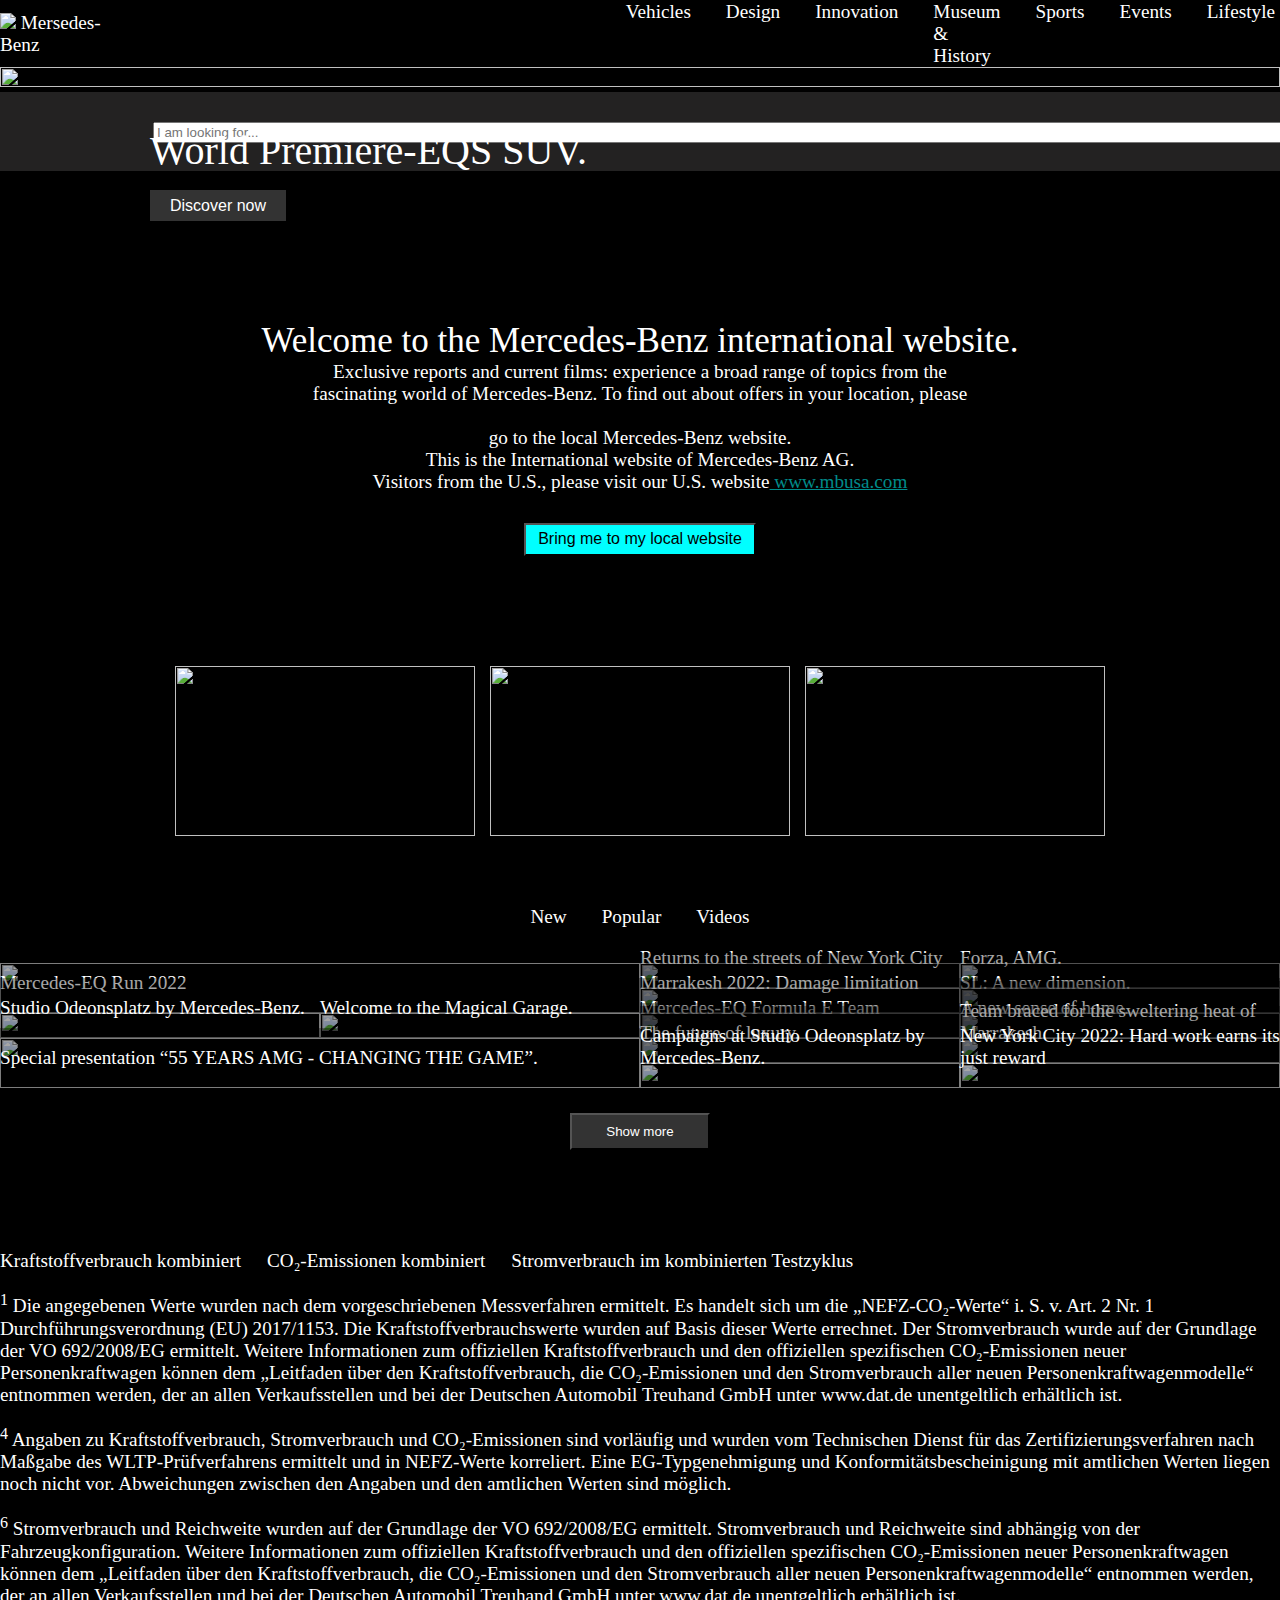
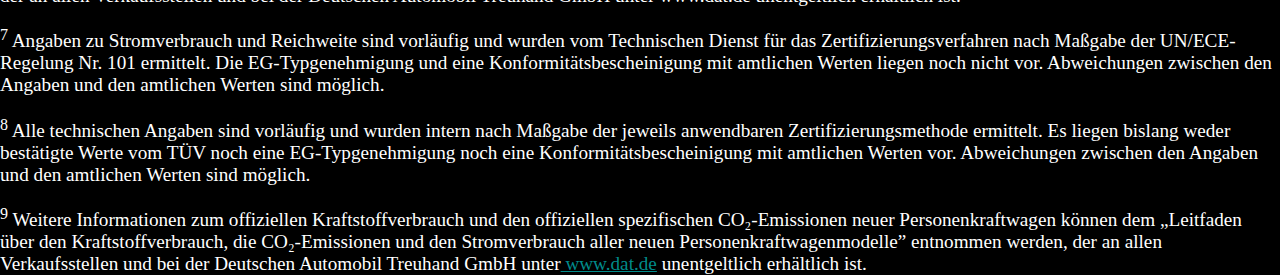
==== taklif.html @ 64d69f62 "new update" ====
<!DOCTYPE html>
<html lang="en">
<head>
    <meta charset="UTF-8">
    <meta http-equiv="X-UA-Compatible" content="IE=edge">
    <meta name="viewport" content="width=device-width, initial-scale=1.0">
    <link rel="stylesheet" href="style.css">
    <link rel="icon" sizes="any" type="image/svg+xml" href="logo.svg">
    <title>Mersedes Benz site</title>
</head>
<body style="background-color:black ;">
    <div class="class">
    <div class="p1">
        <div class="header">
    <div class="logo">
        <img src="logo.svg">
        <span>Mersedes-Benz</span>
        </div>
        <div class="top-menu">
            <div>Vehicles</div>
            <div>Design</div>  
            <div>Innovation</div>
            <div>Museum & History</div>
            <div>Sports</div>
            <div>Events</div>
            <div>Lifestyle</div>
        </div>
    </div>
    <div class="wrapper">
    <div class="background"><img src="aks1.jpeg"></div>
    <div class="p3">
        <div>World Premiere-EQS SUV.</div>
        <button class="button1">Discover now</button>
        </div>   
<table>
    <tr>
        <td><input type="text" id="input" size="175" placeholder="I am looking for..." /></td>
    </tr>
</table>
        <div class="p5">
            <div class="m2">Welcome to the Mercedes-Benz international website.</div>
            <div>Exclusive reports and current films: experience a broad range of topics from the <br>fascinating world of Mercedes-Benz. To find out about offers in your location, please</br><br>go to the local Mercedes-Benz website.</br>

                This is the International website of Mercedes-Benz AG.
                <br>Visitors from the U.S., please visit our U.S. website<a href="https://www.mbusa.com/" target="_blank"> www.mbusa.com</a></br></div>
                <div class="m3"><button class="button2"> Bring me to my local website</button></div>
        </div>
        <div class="p6">
            <div class="p6-1"><img src=aks2.jpg></div>
            <div class="p6-2"><img src=aks4.jpg></div>
            <div class="p6-3"><img src=she-channel-tile.jpg></div>
        </div>
        <div class="p7">
            <div>New</div>
            <div>Popular</div>
            <div>Videos</div>
        </div>
        <div class="content">
            <div class="post post1">
                <img src="aks3.jpg">
                <div class="img1"><p>Mercedes-EQ Run 2022</p>
                </div>
            </div>
            <div class="post post2">
                <img src="aks6.jpg">
                <div class="img2"><p>Returns to the streets of New York City</p>
                </div>
            </div>
            <div class="post post3">
                <img src="aks8.jpg">
                <div class="img3"><p>Forza, AMG.</p>
                </div>
            </div>
            <div class="post post4">
                <img src="aks10.jpg">
                <div class="img4"><p>Marrakesh 2022: Damage limitation</p>
                </div>
            </div>
            <div class="post post5">
                <img src="aks12.jpg">
                <div class="img5"><p>SL: A new dimension.</p>
                </div>
            </div>
            <div class="post post6">
                <img src="aks14.jpg">
                <div class="img6"><p>Studio Odeonsplatz by Mercedes-Benz.</p>
                </div>
            </div>
            <div class="post post7">
                <img src="aks16.jpg">
                <div class="img7"><p>Welcome to the Magical Garage.</p>
                </div>
            </div>
            <div class="post post8">
                <img src="aks5.jpg">
                <div class="img8"><p>Mercedes-EQ Formula E Team</p>
                </div>
            </div>
            <div class="post post9">
                <img src="aks7.jpg">
                <div class="img9"><p>A new sense of home.</p>
                </div>
            </div>
            <div class="post post10">
                <img src="aks9.jpg">
                <div class="img10"><p>Special presentation “55 YEARS AMG - CHANGING THE GAME”.</p>
                </div>
            </div>
            <div class="post post11">
                <img src="aks11.jpg">
                <div class="img11"><p>The future of luxury.</p>
                </div>
            </div>
            <div class="post post12">
                <img src="aks13.jpg">
                <div class="img12"><p>Team braced for the sweltering heat of Marrakesh</p>
                </div>
            </div>
            <div class="post post13">
                <img src="aks15.jpg">
                <div class="img13"><p>Campaigns at Studio Odeonsplatz by Mercedes-Benz.</p>
                </div>
            </div>
            <div class="post post14">
                <img src="aks17.jpg">
                <div class="img14"><p>New York City 2022: Hard work earns its just reward </p>
                </div>
            </div>
        </div>
        <div class="p9">
            <button class="button3">Show more</button>
        </div>
        <div class="neveshte">
        <div class="neveshte1">
<div>Kraftstoffverbrauch kombiniert</div>
<div>CO₂-Emissionen kombiniert </div>
<div>Stromverbrauch im kombinierten Testzyklus</div>
        </div>
        <div class="neveshte2">
            <p>
                <sup>1</sup>
                Die angegebenen Werte wurden nach dem vorgeschriebenen Messverfahren ermittelt. Es handelt sich um die „NEFZ-CO₂-Werte“ i. S. v. Art. 2 Nr. 1 Durchführungsverordnung (EU) 2017/1153. Die Kraftstoffverbrauchswerte wurden auf Basis dieser Werte errechnet. Der Stromverbrauch wurde auf der Grundlage der VO 692/2008/EG ermittelt. Weitere Informationen zum offiziellen Kraftstoffverbrauch und den offiziellen spezifischen CO₂-Emissionen neuer Personenkraftwagen können dem „Leitfaden über den Kraftstoffverbrauch, die CO₂-Emissionen und den Stromverbrauch aller neuen Personenkraftwagenmodelle“ entnommen werden, der an allen Verkaufsstellen und bei der Deutschen Automobil Treuhand GmbH unter www.dat.de unentgeltlich erhältlich ist.
            </p>
        </div>
        <div>
            <p>
                <sup>4</sup>
                Angaben zu Kraftstoffverbrauch, Stromverbrauch und CO₂-Emissionen sind vorläufig und wurden vom Technischen Dienst für das Zertifizierungsverfahren nach Maßgabe des WLTP-Prüfverfahrens ermittelt und in NEFZ-Werte korreliert. Eine EG-Typgenehmigung und Konformitätsbescheinigung mit amtlichen Werten liegen noch nicht vor. Abweichungen zwischen den Angaben und den amtlichen Werten sind möglich.
            </p>
        </div>
        <div>
            <p>
                <sup>6</sup>
                Stromverbrauch und Reichweite wurden auf der Grundlage der VO 692/2008/EG ermittelt. Stromverbrauch und Reichweite sind abhängig von der Fahrzeugkonfiguration. Weitere Informationen zum offiziellen Kraftstoffverbrauch und den offiziellen spezifischen CO₂-Emissionen neuer Personenkraftwagen können dem „Leitfaden über den Kraftstoffverbrauch, die CO₂-Emissionen und den Stromverbrauch aller neuen Personenkraftwagenmodelle“ entnommen werden, der an allen Verkaufsstellen und bei der Deutschen Automobil Treuhand GmbH unter www.dat.de unentgeltlich erhältlich ist.
            </p>
        </div>
        <div>
            <p>
                <sup>7</sup>
                Angaben zu Stromverbrauch und Reichweite sind vorläufig und wurden vom Technischen Dienst für das Zertifizierungsverfahren nach Maßgabe der UN/ECE-Regelung Nr. 101 ermittelt. Die EG-Typgenehmigung und eine Konformitätsbescheinigung mit amtlichen Werten liegen noch nicht vor. Abweichungen zwischen den Angaben und den amtlichen Werten sind möglich.
            </p>
        </div>
        <div>
            <p>
                <sup>8</sup>
                Alle technischen Angaben sind vorläufig und wurden intern nach Maßgabe der jeweils anwendbaren Zertifizierungsmethode ermittelt. Es liegen bislang weder bestätigte Werte vom TÜV noch eine EG-Typgenehmigung noch eine Konformitätsbescheinigung mit amtlichen Werten vor. Abweichungen zwischen den Angaben und den amtlichen Werten sind möglich.
            </p>
        </div>
        <div>
            <p>
                <sup>9</sup>
                Weitere Informationen zum offiziellen Kraftstoffverbrauch und den offiziellen spezifischen CO₂-Emissionen neuer Personenkraftwagen können dem „Leitfaden über den Kraftstoffverbrauch, die CO₂-Emissionen und den Stromverbrauch aller neuen Personenkraftwagenmodelle” entnommen werden, der an allen Verkaufsstellen und bei der Deutschen Automobil Treuhand GmbH unter<a href="https://www.dat.de/" target="_blank"> www.dat.de</a> unentgeltlich erhältlich ist.
            </p>
        </div>
    </div>
    </div>
    </div>
    </div>
    </div>
</body>
</html>
---- style.css ----
html, body{
    margin: 0;
    padding: 0;
    width: 100%;
    height: 100%;
}
html{
    color: #fff;
}
.class{
    box-sizing: border-box;
}
.p1{
font-size: larger;
width: 100%;
height: 100%;
box-sizing: border-box;
}
.top-menu{
display: flex;
flex-direction: row;
gap: 35px;
padding: 1px 5px 0px 500px;
width: 100%;
height: 100%;
cursor: pointer;
}
.top-menu:hover{
color: lightblue;
}
.wrapper{
width: 100%;
height: 100%;
position: relative;
}
.background{
width: 100%;
height: 100%;
}
.background img{
width: 100%;
height: 100%;
object-fit: cover;
}
.p3{
color: #fff;
font-size: 40px;
position: absolute;
top: 60px;
left: 150px;
}
table{
background-color: rgb(35, 34, 34);
border: black;
padding: 25px 160px 25px 150px;
}
#input{
    background-image: url(icon search.png);
}
.m1{
background-color: #fff;
width:1200px ;
height: 30px;
padding-top: 16px;
padding-left: 16px;
color: gray;

}
.p5{
padding-top: 150px;
text-align: center;

}
.m2{
font-size: 35px;
}
.m3{
padding-top: 30px;
}
.p6{
        display: flex;
        width: max-content;
        margin: 0 auto;
        cursor: pointer;
        gap: 15px;
        padding-top: 110px;
}
.p6 img{
width: 300px;
height: 170px;
}
.p7{
display: flex;
flex-direction: row;
gap: 35px;
width: 100%;
height: 100%;
cursor: pointer;
padding-top: 65px;
justify-content: center;
padding-bottom: 35px;
}
.content{
    width: 100%;
display: grid;
grid-template-columns: 1fr 1fr 1fr 1fr;
grid-template-rows: 1fr 1fr 1fr 1fr 1fr;
grid-template-areas:"post1 post1 post2 post3"
                    "post1 post1 post4 post5"
                    "post6 post7 post8 post9"
                    "post10 post10 post11 post12"
                    "post10 post10 post13 post14";
}
.post img{
    width: 100%;
    height:100% ;
}
.post1{
grid-area: post1;
position: relative;
}
.img1{
    position: absolute;
    background-color: rgb(0,0,0,.35);
    bottom: 0px;
    width: 100%;
}
.post2{
grid-area: post2;
position: relative;
}
.img2{
    position: absolute;
    background-color: rgb(0,0,0,.35);
    bottom: 0px;
    width: 100%;
}
.post3{
grid-area: post3;
position: relative;
}
.img3{
    position: absolute;
    background-color: rgb(0,0,0,.35);
    bottom: 0px;
    width: 100%;
}
.post4{
grid-area: post4;
position: relative;
}
.img4{
    position: absolute;
    background-color: rgb(0,0,0,.35);
    bottom: 0px;
    width: 100%;
}
.post5{
grid-area: post5;
position: relative;
}
.img5{
    position: absolute;
    background-color: rgb(0,0,0,.35);
    bottom: 0px;
    width: 100%;
}
.post6{
grid-area: post6;
position: relative;
}
.img6{
    position: absolute;
    background-color: rgb(0,0,0,.35);
    bottom: 0px;
    width: 100%;
}
.post7{
grid-area: post7;
position: relative;
}
.img7{
    position: absolute;
    background-color: rgb(0,0,0,.35);
    bottom: 0px;
    width: 100%;
}
.post8{
grid-area: post8;
position: relative;
}
.img8{
    position: absolute;
    background-color: rgb(0,0,0,.35);
    bottom: 0px;
    width: 100%;
}
.post9{
grid-area: post9;
position: relative;
}
.img9{
    position: absolute;
    background-color: rgb(0,0,0,.35);
    bottom: 0px;
    width: 100%;
}
.post10{
grid-area: post10;
position: relative;
}
.img10{
    position: absolute;
    background-color: rgb(0,0,0,.35);
    bottom: 0px;
    width: 100%;
}
.post11{
grid-area: post11;
position: relative;
}
.img11{
    position: absolute;
    background-color: rgb(0,0,0,.35);
    bottom: 0px;
    width: 100%;
}
.post12{
grid-area: post12;
position: relative;
}
.img12{
    position: absolute;
    background-color: rgb(0,0,0,.35);
    bottom: 0px;
    width: 100%;
}
.post13{
grid-area: post13;
position: relative;
}
.img13{
    position: absolute;
    background-color: rgb(0,0,0,.35);
    bottom: 0px;
    width: 100%;
}
.post14{
grid-area: post14;
position: relative;
}
.img14{
    position: absolute;
    background-color: rgb(0,0,0,.35);
    bottom: 0px;
    width: 100%;
}
.p9{
padding-top: 25px;
text-align: center;
}
.header{
display: flex;
align-items: center;
justify-content: space-between;
}
.logo{
width: 400px;
}
.logo img{
display: inline-block;
}
a{
color: darkcyan;
}
.button1{
border: none;
color: #fff;
background-color: #333;
padding: 7px 20px 6px;
cursor: pointer;
font-size: 16px;
}
.button2{
background-color: aqua;
padding: 5px 12px 6px 12px;
cursor: pointer;
font-size: 16px;
}
.button3{
background-color: #333;
color: #fff;
padding: 9px 34px;
cursor: pointer;
}
.neveshte{
font-family: Roboto-Black;
}
.neveshte1{
display: flex;
gap: 26px;
padding-top: 100px;
}
@font-face {
    font-family: roboto;
    src: url("Roboto-Black.ttf");
}
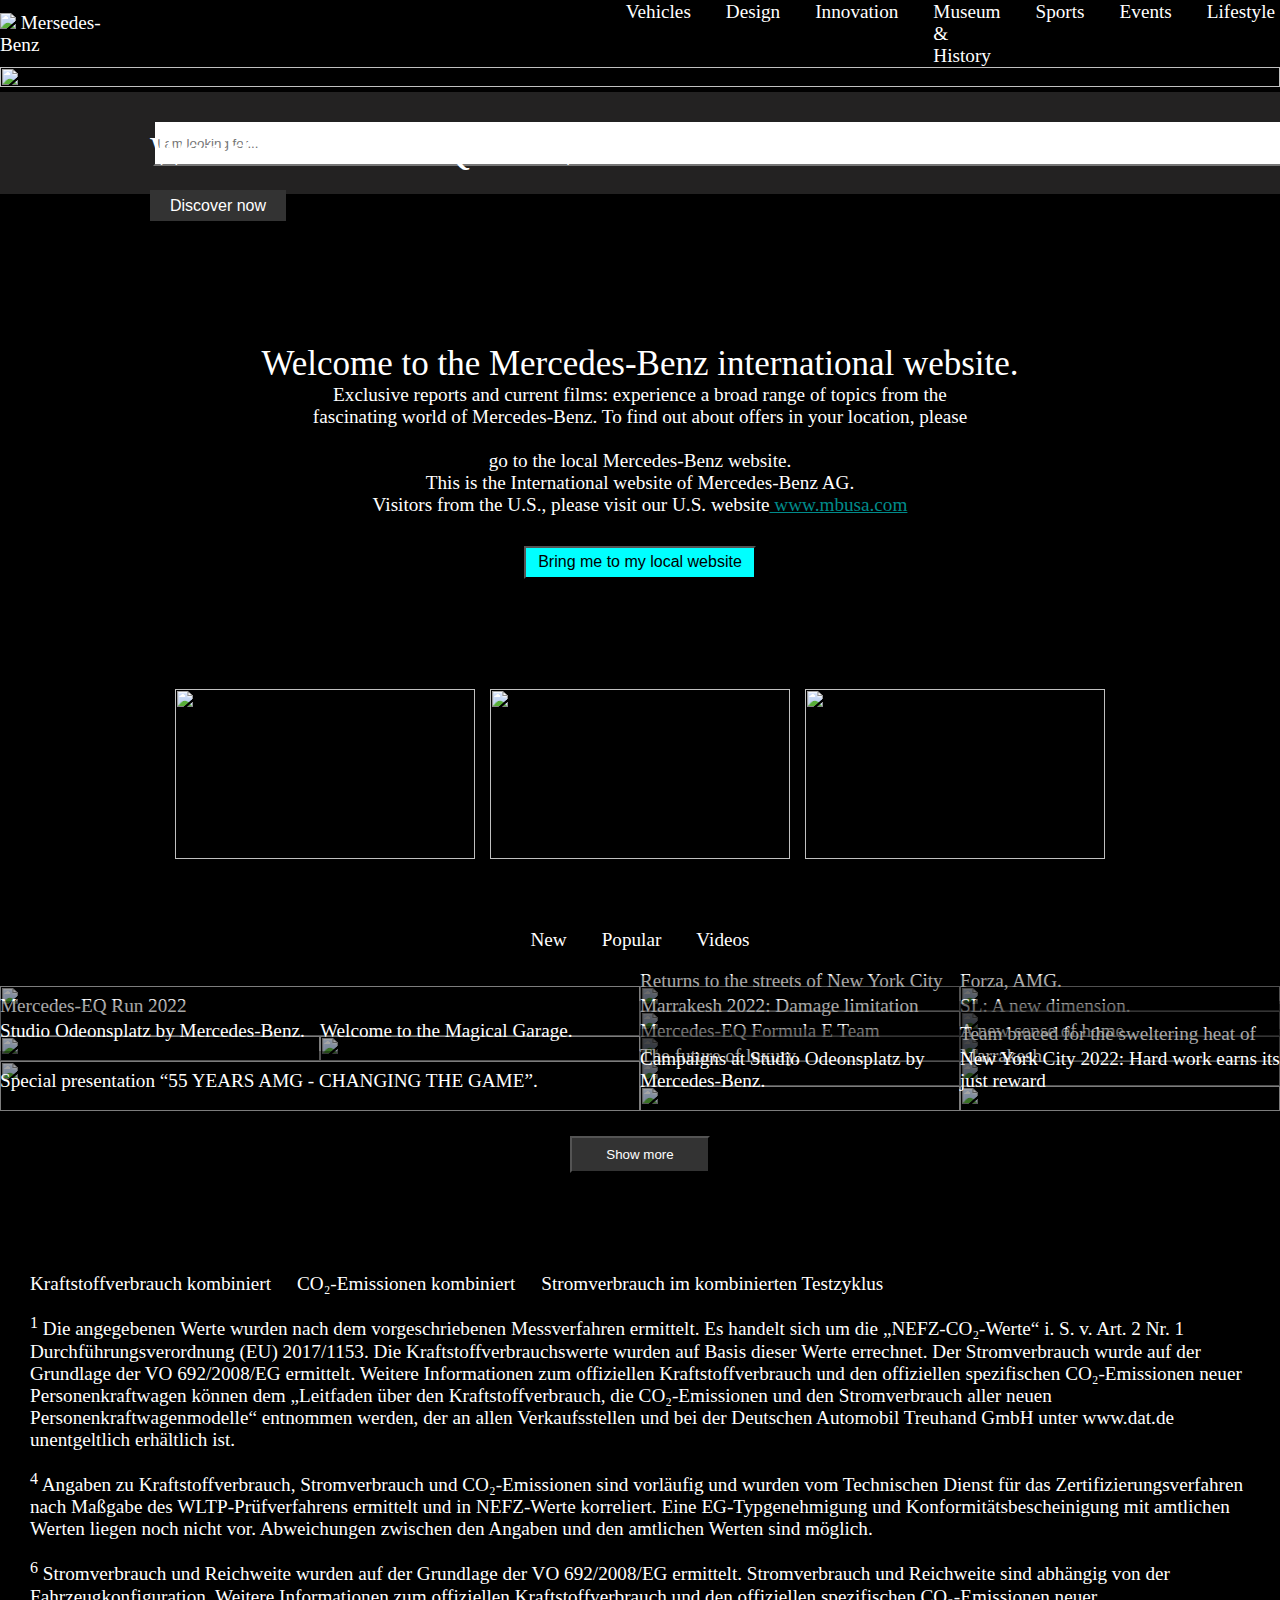
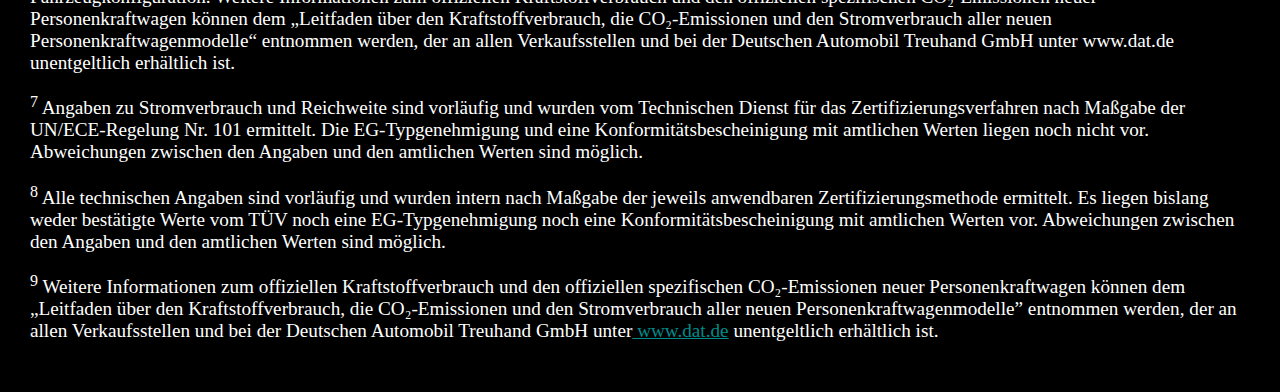
==== commit ee5dc6a3: "new update" ====
--- a/taklif.html
+++ b/taklif.html
@@ -17,13 +17,13 @@
         <span>Mersedes-Benz</span>
         </div>
         <div class="top-menu">
-            <div>Vehicles</div>
-            <div>Design</div>  
-            <div>Innovation</div>
-            <div>Museum & History</div>
-            <div>Sports</div>
-            <div>Events</div>
-            <div>Lifestyle</div>
+            <div class="top-menu1">Vehicles</div>
+            <div class="top-menu2">Design</div>  
+            <div class="top-menu3">Innovation</div>
+            <div class="top-menu4">Museum & History</div>
+            <div class="top-menu5">Sports</div>
+            <div class="top-menu6">Events</div>
+            <div class="top-menu7">Lifestyle</div>
         </div>
     </div>
     <div class="wrapper">
@@ -46,14 +46,14 @@
                 <div class="m3"><button class="button2"> Bring me to my local website</button></div>
         </div>
         <div class="p6">
-            <div class="p6-1"><img src=aks2.jpg></div>
-            <div class="p6-2"><img src=aks4.jpg></div>
-            <div class="p6-3"><img src=she-channel-tile.jpg></div>
+            <div><img src=aks2.jpg></div>
+            <div><img src=aks4.jpg></div>
+            <div><img src=she-channel-tile.jpg></div>
         </div>
-        <div class="p7">
-            <div>New</div>
-            <div>Popular</div>
-            <div>Videos</div>
+        <div class="middle-menu">
+            <div class="middle-menu1">New</div>
+            <div class="middle-menu2">Popular</div>
+            <div class="middle-menu3">Videos</div>
         </div>
         <div class="content">
             <div class="post post1">
@@ -177,5 +177,10 @@
     </div>
     </div>
     </div>
+    <div class="quick-access">
+        <div class="quick-access1"></div>
+        <div class="quick-access2"></div>
+        <div class="quick-access3"></div>
+        </div>
 </body>
 </html>--- a/style.css
+++ b/style.css
@@ -25,8 +25,26 @@
 height: 100%;
 cursor: pointer;
 }
-.top-menu:hover{
+.top-menu1:hover{
 color: lightblue;
+}
+.top-menu2:hover{
+color: lightblue;
+}
+.top-menu3:hover{
+color: lightblue;
+}
+.top-menu4:hover{
+color: lightblue;
+}
+.top-menu5:hover{
+ color: lightblue;
+}
+.top-menu6:hover{
+ color: lightblue;
+}
+ .top-menu7:hover{
+ color: lightblue;
 }
 .wrapper{
 width: 100%;
@@ -55,7 +73,12 @@
 padding: 25px 160px 25px 150px;
 }
 #input{
-    background-image: url(icon search.png);
+    background-image: url(icon-search.png);
+    background-position:right ; 
+    background-size:15px ;
+    background-repeat: no-repeat;
+    height: 40px;
+    cursor: pointer;
 }
 .m1{
 background-color: #fff;
@@ -64,7 +87,6 @@
 padding-top: 16px;
 padding-left: 16px;
 color: gray;
-
 }
 .p5{
 padding-top: 150px;
@@ -81,7 +103,6 @@
         display: flex;
         width: max-content;
         margin: 0 auto;
-        cursor: pointer;
         gap: 15px;
         padding-top: 110px;
 }
@@ -89,16 +110,36 @@
 width: 300px;
 height: 170px;
 }
-.p7{
+.p6 img:hover{
+    cursor: pointer;
+}
+.middle-menu{
 display: flex;
 flex-direction: row;
 gap: 35px;
 width: 100%;
 height: 100%;
-cursor: pointer;
 padding-top: 65px;
 justify-content: center;
 padding-bottom: 35px;
+}
+.middle-menu1{
+    cursor: pointer;
+}
+.middle-menu2{
+    cursor: pointer;
+}
+.middle-menu3{
+    cursor: pointer;
+}
+.middle-menu1:hover{
+color: lightskyblue;
+}
+.middle-menu2:hover{
+color: lightskyblue;
+}
+.middle-menu3:hover{
+color: lightskyblue;
 }
 .content{
     width: 100%;
@@ -295,6 +336,10 @@
 }
 .neveshte{
 font-family: Roboto-Black;
+width: calc(100% - 60px);
+margin-left: auto;
+margin-right: auto;
+padding-bottom: 30px;
 }
 .neveshte1{
 display: flex;
@@ -304,4 +349,23 @@
 @font-face {
     font-family: roboto;
     src: url("Roboto-Black.ttf");
+}
+.quick-access{
+    position: fixed;
+width: 170px;
+right: 0;
+top: 270px;
+left: 1490px;
+}
+.quick-access1{
+background-color: red;
+height: 30px;
+}
+.quick-access2{
+background-color: yellow;
+height: 30px;
+}
+.quick-access3{
+background-color: green;
+height: 30px;
 }